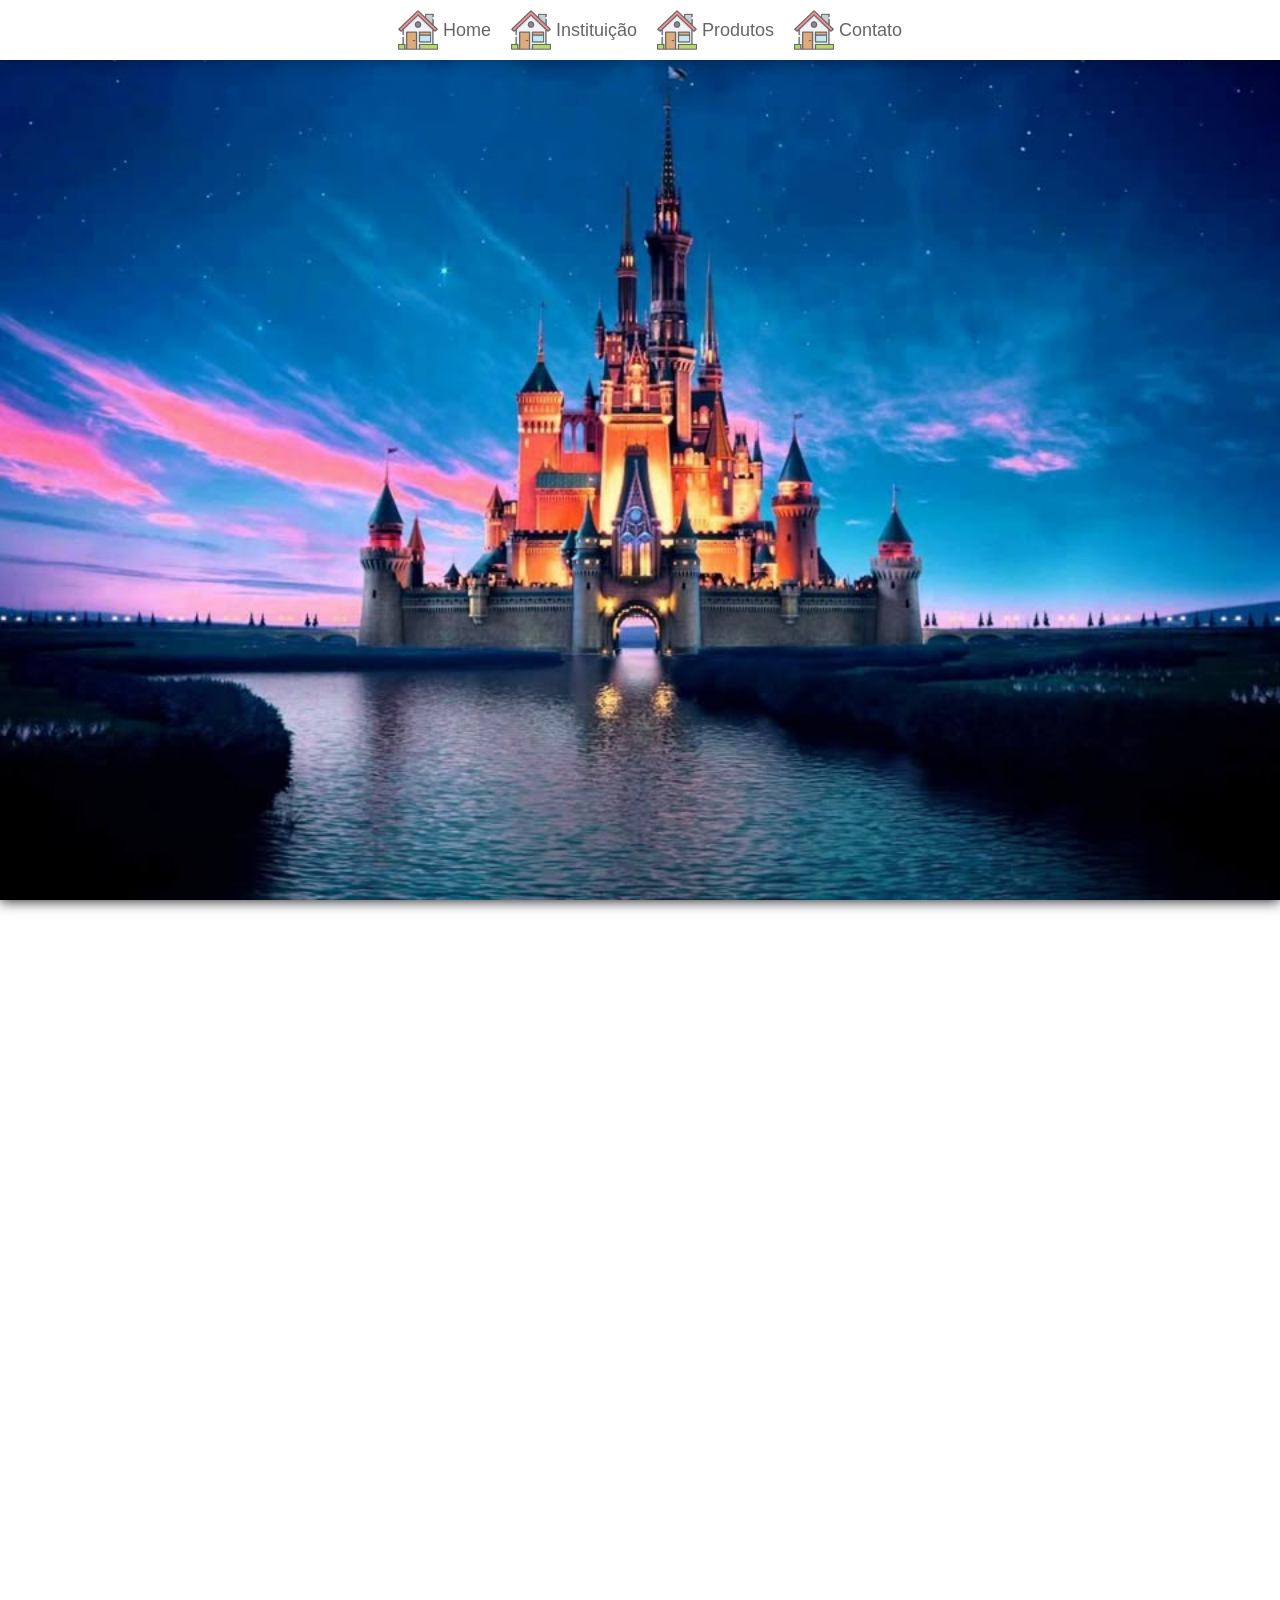
==== Home/index.html @ 353a042f "Add files via upload" ====
<!DOCTYPE html>
<html lang="en">
<head>
    <meta charset="UTF-8">
    <meta name="viewport" content="width=device-width, initial-scale=1.0">
    <title>Site Institucional</title>
    <link rel="stylesheet" href="style.css">
</head>
<body>
      <nav>
         <a class="nav-item" href="../Home/index.html">
             <img class="nav-icon" src="../assets/icons/home.png" alt="">
             <p>Home</p>
        </a>

        <a class="nav-item" href="../Home/index.html">
             <img class="nav-icon" src="../assets/icons/home.png" alt="">
             <p>Instituição</p>
        </a>

        <a class="nav-item" href="../Home/index.html">
             <img class="nav-icon" src="../assets/icons/home.png" alt="">
             <p>Produtos</p>
        </a>

        <a class="nav-item" href="../Home/index.html">
             <img class="nav-icon" src="../assets/icons/home.png" alt="">
             <p>Contato</p>
        </a>
  </nav>

  <section class="s1">

  </section>

  <section class="s2">
     
  </section>

   <script src="script.js"></script>
</body>
</html>
---- Home/style.css ----
*{
    margin: 0;
    padding: 0;
}

nav{
    display: flex;
    gap: 20px;
    justify-content: center;
    padding: 10px;
    box-shadow: 0px 2px 12px #00000042;
    position: fixed;
    top: 0;
    width: 100%;
    background-color: white;
}

.nav-item{
    display: flex;
    align-items: center;
    gap: 5px;
    font-size: 18px;
    text-decoration: none;
    color: black;
    opacity: 0.6;
    transition: all 200ms ease-in-out;
    font-family: Arial, Helvetica, sans-serif;
}

.nav-item:hover{
    opacity: 1;
}

.nav-icon{
    width: 40px;
    height: auto;
}

.s1{
    background-image: url('../assets/images/images.jpg');
    height: 100vh;
    background-position: center;
    background-size: cover;
    background-repeat: no-repeat;
    background-attachment: fixed;
    box-shadow: 0px 2px 12px #000000c7


}

.s2{
    height: 100vh;
}

@media (width <= 1000px){
    nav{
        display: none;
    }
}
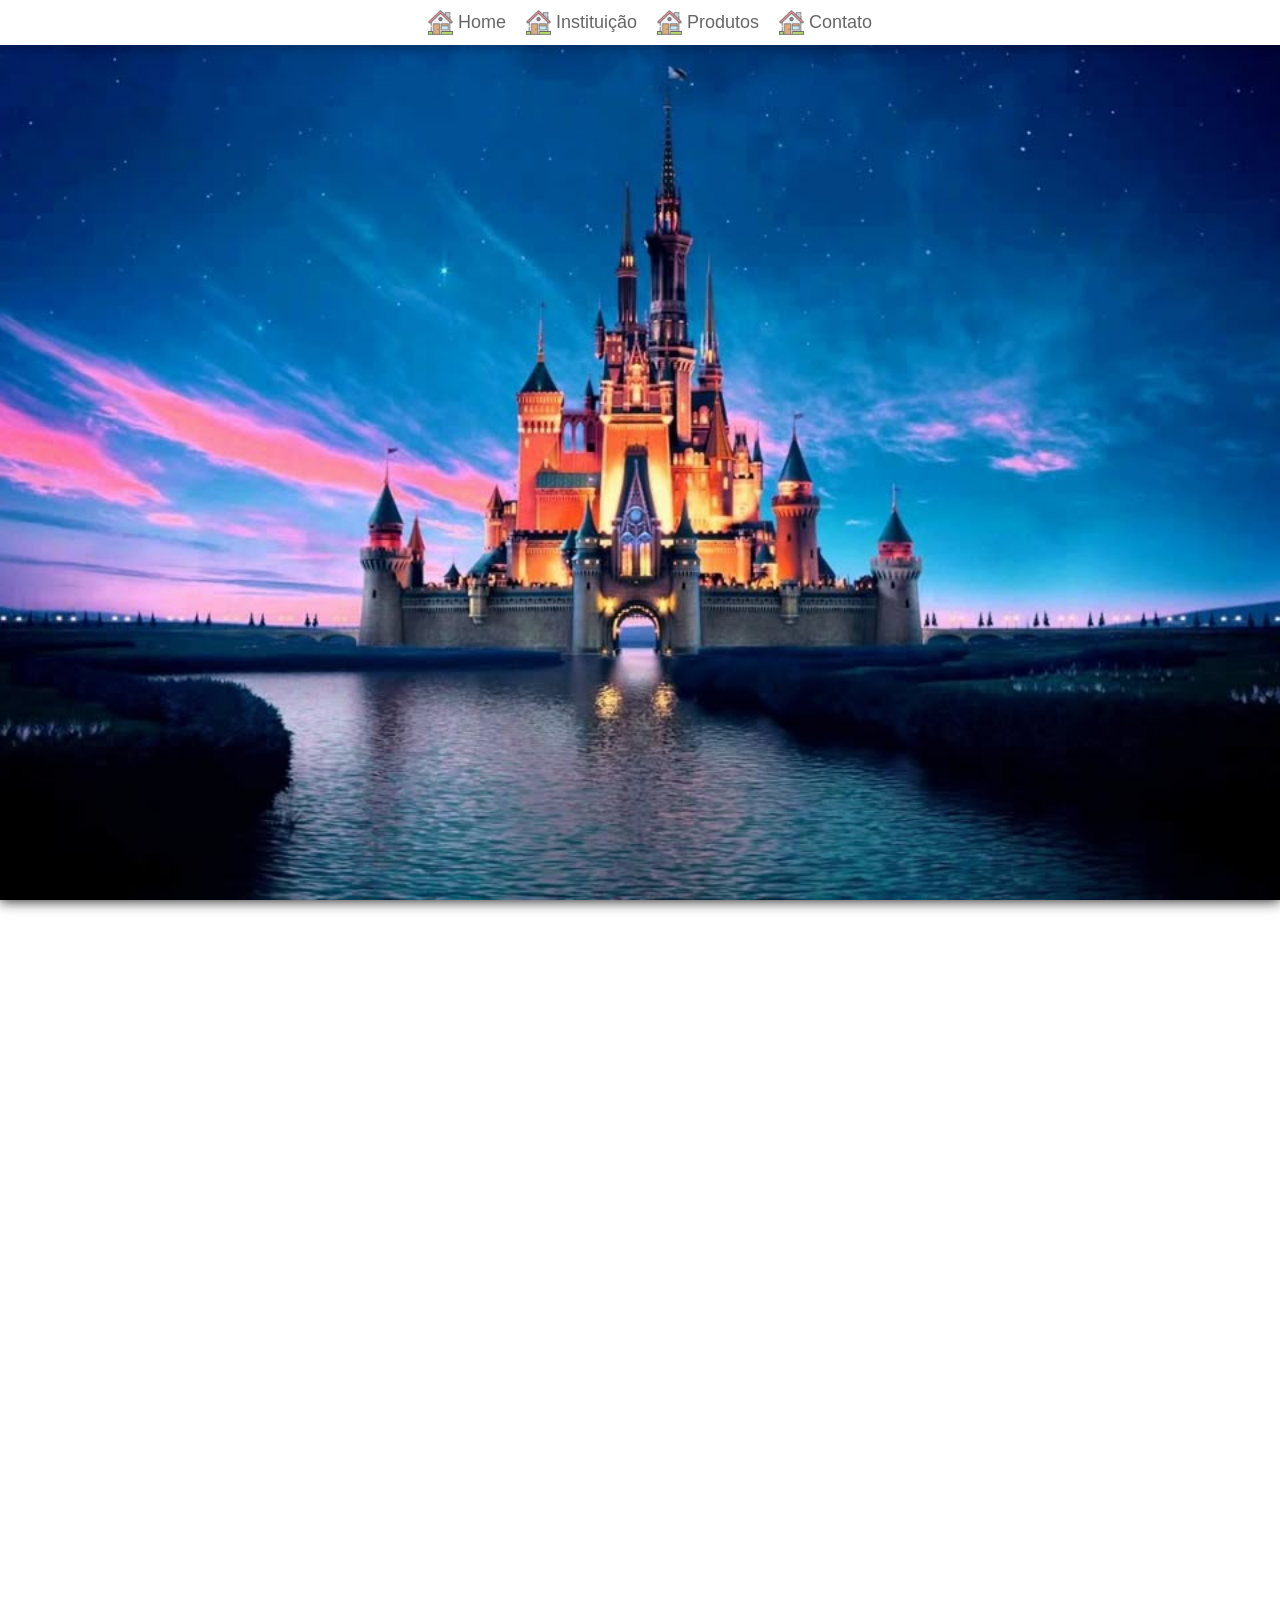
==== commit 6b8cb96c: "Add files via upload" ====
--- a/Home/index.html
+++ b/Home/index.html
@@ -29,9 +29,21 @@
         </a>
   </nav>
 
+  <div id="wrap-open" class="wrap-open" onclick="openMenu()">
+     <img src="../assets/icons/cardapio.png" alt="menu">
+  </div>
+
+  <div id="menu-mobile">
+     <img onclick="fechar()" src="../assets/icons/botao-excluir.png" alt="">
+     <a href="">Home</a>
+     <a href="">Instituição</a>
+     <a href="">Produtos</a>
+     <a href="">Contato</a>
+  </div>
+
   <section class="s1">
 
-  </section>
+  </section> 
 
   <section class="s2">
      
--- a/Home/style.css
+++ b/Home/style.css
@@ -1,9 +1,9 @@
-*{
+* {
     margin: 0;
     padding: 0;
 }
 
-nav{
+nav {
     display: flex;
     gap: 20px;
     justify-content: center;
@@ -15,7 +15,7 @@
     background-color: white;
 }
 
-.nav-item{
+.nav-item {
     display: flex;
     align-items: center;
     gap: 5px;
@@ -27,16 +27,16 @@
     font-family: Arial, Helvetica, sans-serif;
 }
 
-.nav-item:hover{
+.nav-item:hover {
     opacity: 1;
 }
 
-.nav-icon{
-    width: 40px;
+.nav-icon {
+    width: 25px;
     height: auto;
 }
 
-.s1{
+.s1 {
     background-image: url('../assets/images/images.jpg');
     height: 100vh;
     background-position: center;
@@ -44,16 +44,103 @@
     background-repeat: no-repeat;
     background-attachment: fixed;
     box-shadow: 0px 2px 12px #000000c7
-
-
 }
 
-.s2{
+.s2 {
     height: 100vh;
 }
 
-@media (width <= 1000px){
-    nav{
+.wrap-open,
+.wrap-open img {
+    display: none;
+}
+
+#menu-mobile,
+#menu-mobile img {
+    display: none;
+}
+
+
+@media (width <= 1000px) {
+    nav {
         display: none;
     }
-}
+
+    .wrap-open {
+        display: flex;
+        align-items: center;
+        justify-content: center;
+        background-color: white;
+        opacity: 0.5;
+        width: 50px;
+        height: 50px;
+        position: absolute;
+        right: 10px;
+        top: 10px;
+        transition: all 200ms ease-in-out;
+        border-radius: 5px;
+    }
+
+    .wrap-open:hover {
+        cursor: pointer;
+        opacity: 1;
+    }
+
+    .wrap-open img {
+        width: 35px;
+        display: flex;
+    }
+
+    #menu-mobile {
+        display: none;
+        align-items: center;
+        justify-content: center;
+        flex-direction: column;
+        gap: 20px;
+        font-size: 32px;
+        height: 100vh;
+        background-color: white;
+        animation: deCima 1s ease-in-out;
+    }
+
+    #menu-mobile a {
+        text-decoration: none;
+        color: black;
+        font-family: Arial, Helvetica, sans-serif;
+        opacity: 0.5;
+        transition: all 200ms ease-in-out;
+    }
+
+    #menu-mobile a:hover {
+        opacity: 1;
+        font-weight: bold;
+    }
+
+    #menu-mobile img {
+        width: 35px;
+        position: absolute;
+        right: 10px;
+        top: 10px;
+        opacity: 0.5;
+        transition: all 200ms ease-in-out;
+    }
+
+    #menu-mobile img:hover {
+        opacity: 1;
+        cursor: pointer;
+    }
+
+    #menu-mobile img {
+        display: block;
+    }
+        }
+         @keyframes deCima {
+        0% {
+            transform: translateY(-100%);
+            opacity: 0;
+            height: 0vh;
+        }
+        50%{
+            opacity: 0;
+        }
+    }
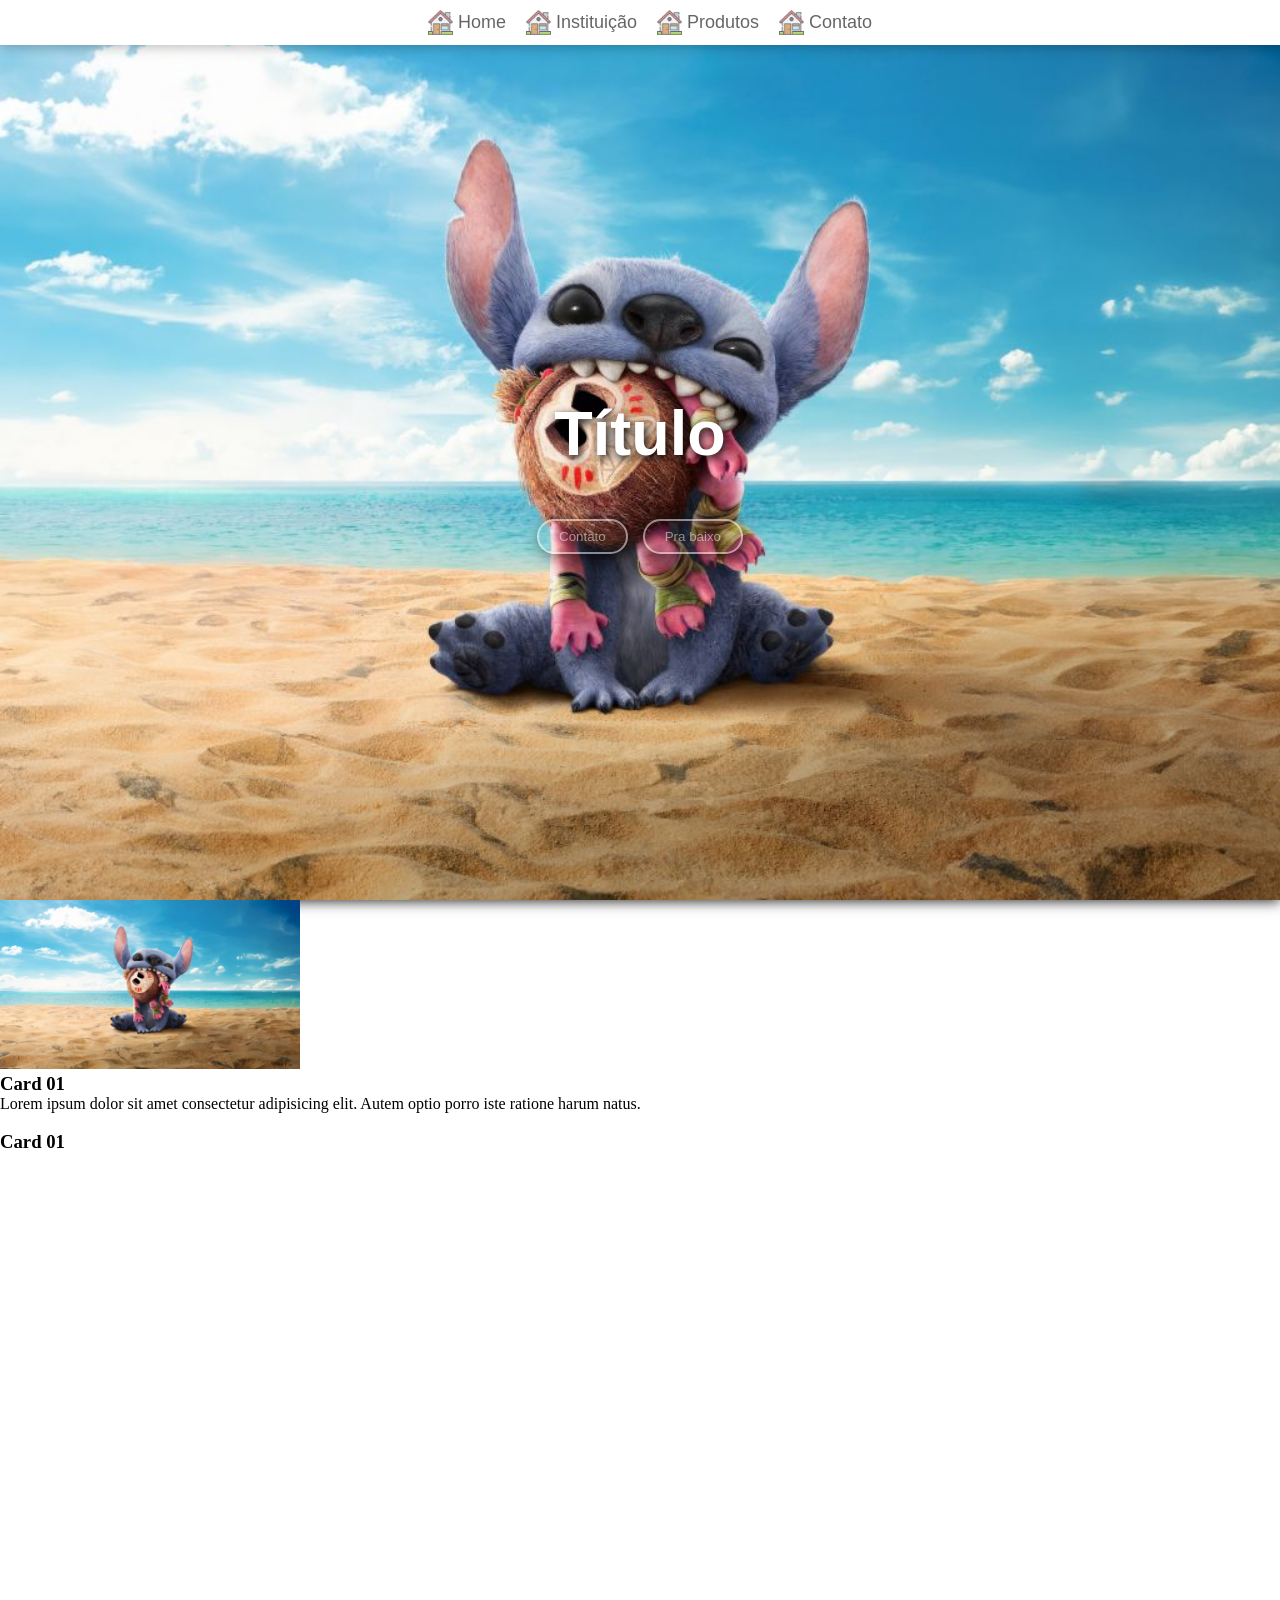
==== commit 564d0724: "Add files via upload" ====
--- a/Home/index.html
+++ b/Home/index.html
@@ -8,22 +8,22 @@
 </head>
 <body>
       <nav>
-         <a class="nav-item" href="../Home/index.html">
+         <a class="nav-item" href="../Home">
              <img class="nav-icon" src="../assets/icons/home.png" alt="">
              <p>Home</p>
         </a>
 
-        <a class="nav-item" href="../Home/index.html">
+        <a class="nav-item" href="../instituição/">
              <img class="nav-icon" src="../assets/icons/home.png" alt="">
              <p>Instituição</p>
         </a>
 
-        <a class="nav-item" href="../Home/index.html">
+        <a class="nav-item" href="../produtos/">
              <img class="nav-icon" src="../assets/icons/home.png" alt="">
              <p>Produtos</p>
         </a>
 
-        <a class="nav-item" href="../Home/index.html">
+        <a class="nav-item" href="../contato/">
              <img class="nav-icon" src="../assets/icons/home.png" alt="">
              <p>Contato</p>
         </a>
@@ -35,17 +35,63 @@
 
   <div id="menu-mobile">
      <img onclick="fechar()" src="../assets/icons/botao-excluir.png" alt="">
-     <a href="">Home</a>
-     <a href="">Instituição</a>
-     <a href="">Produtos</a>
-     <a href="">Contato</a>
+     <a href="../Home/">Home</a>
+     <a href="../instituição/">Instituição</a>
+     <a href="../produtos/">Produtos</a>
+     <a href="../contato/">Contato</a>
   </div>
 
   <section class="s1">
+     <div class="wrap-divs">
+          <div class="tittle-div">
+               <h1>Título</h1>
+          </div>
+          <div class="wrap-btns">
+               <button onclick="">Contato</button>
+               <button onclick="">Pra baixo</button>
+          </div>
+     </div>
 
   </section> 
 
   <section class="s2">
+     <div class="card">
+          <div class="wrap-img">
+               <img src="../assets/images/20079.jpg" alt="Imagem 1" width="300px">
+          </div>
+          <div class="wrap-text">
+               <h3>Card 01</h3>
+          </div>
+          <div>
+               <p>Lorem ipsum dolor sit amet consectetur adipisicing elit. Autem optio porro iste ratione harum natus.</p>
+          </div>
+     </div>
+
+     <div class="card">
+          <div class="wrap-img">
+               <img src="" alt="">
+          </div>
+          <div class="wrap-text">
+               <h3>Card 01</h3>
+          </div>
+          <div >
+               <p></p>
+          </div>
+     </div>
+     </div>
+
+     <div class="card">
+          <div>
+               <img src="" alt="">
+          </div>
+          <div>
+               <h3></h3>
+          </div>
+          <div>
+               <p></p>
+          </div>
+     </div>     
+     </div>
      
   </section>
 
--- a/Home/style.css
+++ b/Home/style.css
@@ -37,19 +37,62 @@
 }
 
 .s1 {
-    background-image: url('../assets/images/images.jpg');
+    background-image: url('../assets/images/20079.jpg');
     height: 100vh;
     background-position: center;
     background-size: cover;
     background-repeat: no-repeat;
     background-attachment: fixed;
-    box-shadow: 0px 2px 12px #000000c7
+    box-shadow: 0px 2px 12px #000000c7;
+    display: flex;
+    align-items: center;
+    justify-content: center;
+}
+
+.wrap-divs{ 
+    padding: 20px;
+
+}
+
+.tittle-div{
+    padding: 50px;
+    font-size: 42px; 
+    color: white;
+    font-family: Arial, Helvetica, sans-serif;
+    text-shadow: 2px 3px 10px black;
+}
+
+.wrap-btns{ 
+    display: flex;
+    justify-content: center;
+    gap: 15px;
+}
+
+.wrap-btns button{
+    padding: 8px 20px 8px 20px;
+    border-radius: 999px;
+    border: none;
+    border: 2px solid white;
+    color: white;
+    font-family: Arial, Helvetica, sans-serif;
+    background: none;
+    box-shadow: 2px 3px 15px black;
+    opacity: 0.5;
+    transition: all 400ms linear;
+}
+
+.wrap-btns button:hover{
+    cursor: pointer;
+    opacity: 8;
+    border: 2px solid #13e0ff;
+    color: #13e0ff;
+     box-shadow: 2px 3px 15px white;
+     transform: scale(1.1);
 }
 
 .s2 {
     height: 100vh;
 }
-
 .wrap-open,
 .wrap-open img {
     display: none;
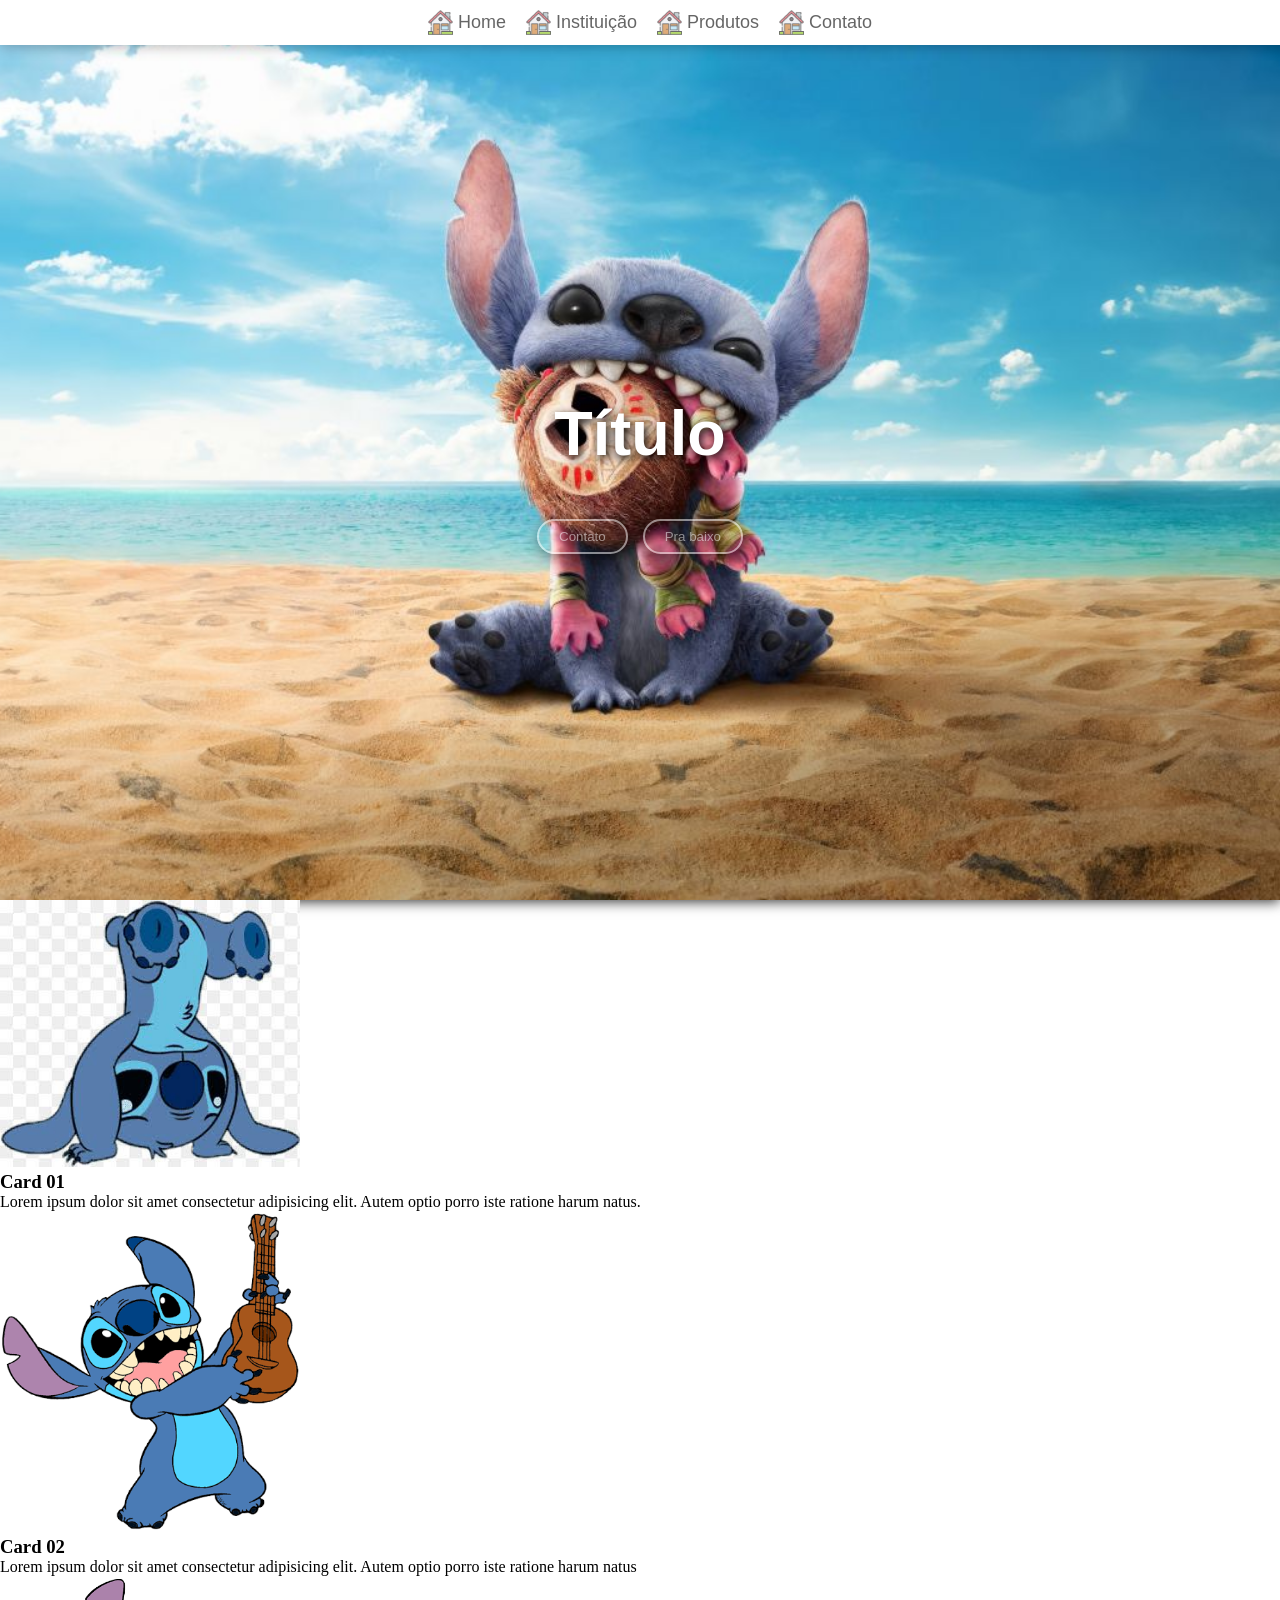
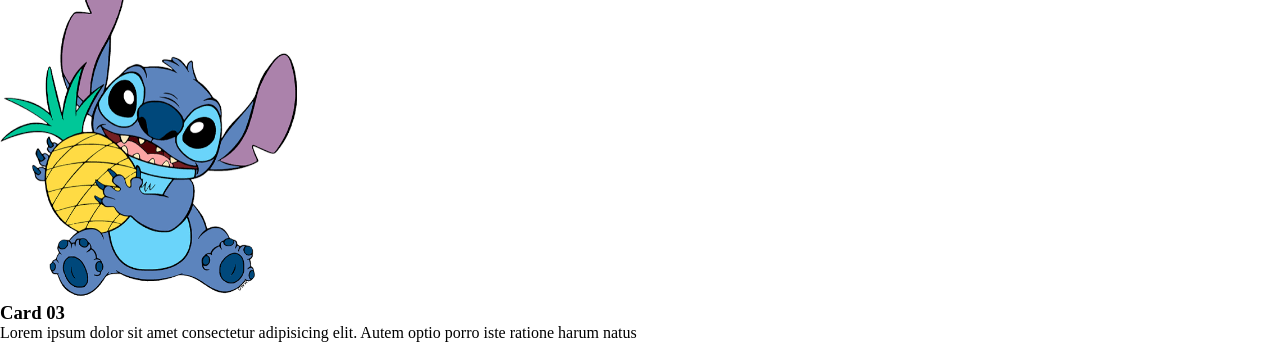
==== commit 5b803633: "Add files via upload" ====
--- a/Home/index.html
+++ b/Home/index.html
@@ -47,17 +47,16 @@
                <h1>Título</h1>
           </div>
           <div class="wrap-btns">
-               <button onclick="">Contato</button>
-               <button onclick="">Pra baixo</button>
+               <button onclick="irParaContato()">Contato</button>
+               <button onclick="irParaBaixo()">Pra baixo</button>
           </div>
      </div>
-
   </section> 
 
-  <section class="s2">
+  <section class="s2" id="s2">
      <div class="card">
           <div class="wrap-img">
-               <img src="../assets/images/20079.jpg" alt="Imagem 1" width="300px">
+               <img src="../assets/images/imagem1.jpg" alt="Imagem 1" width="300px">
           </div>
           <div class="wrap-text">
                <h3>Card 01</h3>
@@ -69,26 +68,26 @@
 
      <div class="card">
           <div class="wrap-img">
-               <img src="" alt="">
+               <img src="../assets/images/imagem 2.png" alt="Imagem 2" width="300px"> 
           </div>
           <div class="wrap-text">
-               <h3>Card 01</h3>
+               <h3>Card 02</h3>
           </div>
           <div >
-               <p></p>
+               <p>Lorem ipsum dolor sit amet consectetur adipisicing elit. Autem optio porro iste ratione harum natus</p>
           </div>
      </div>
      </div>
 
      <div class="card">
           <div>
-               <img src="" alt="">
+               <img src="../assets/images/imagem3.png" alt="Imagem 3" width="300px">
           </div>
           <div>
-               <h3></h3>
+               <h3>Card 03</h3>
           </div>
           <div>
-               <p></p>
+               <p>Lorem ipsum dolor sit amet consectetur adipisicing elit. Autem optio porro iste ratione harum natus</p>
           </div>
      </div>     
      </div>
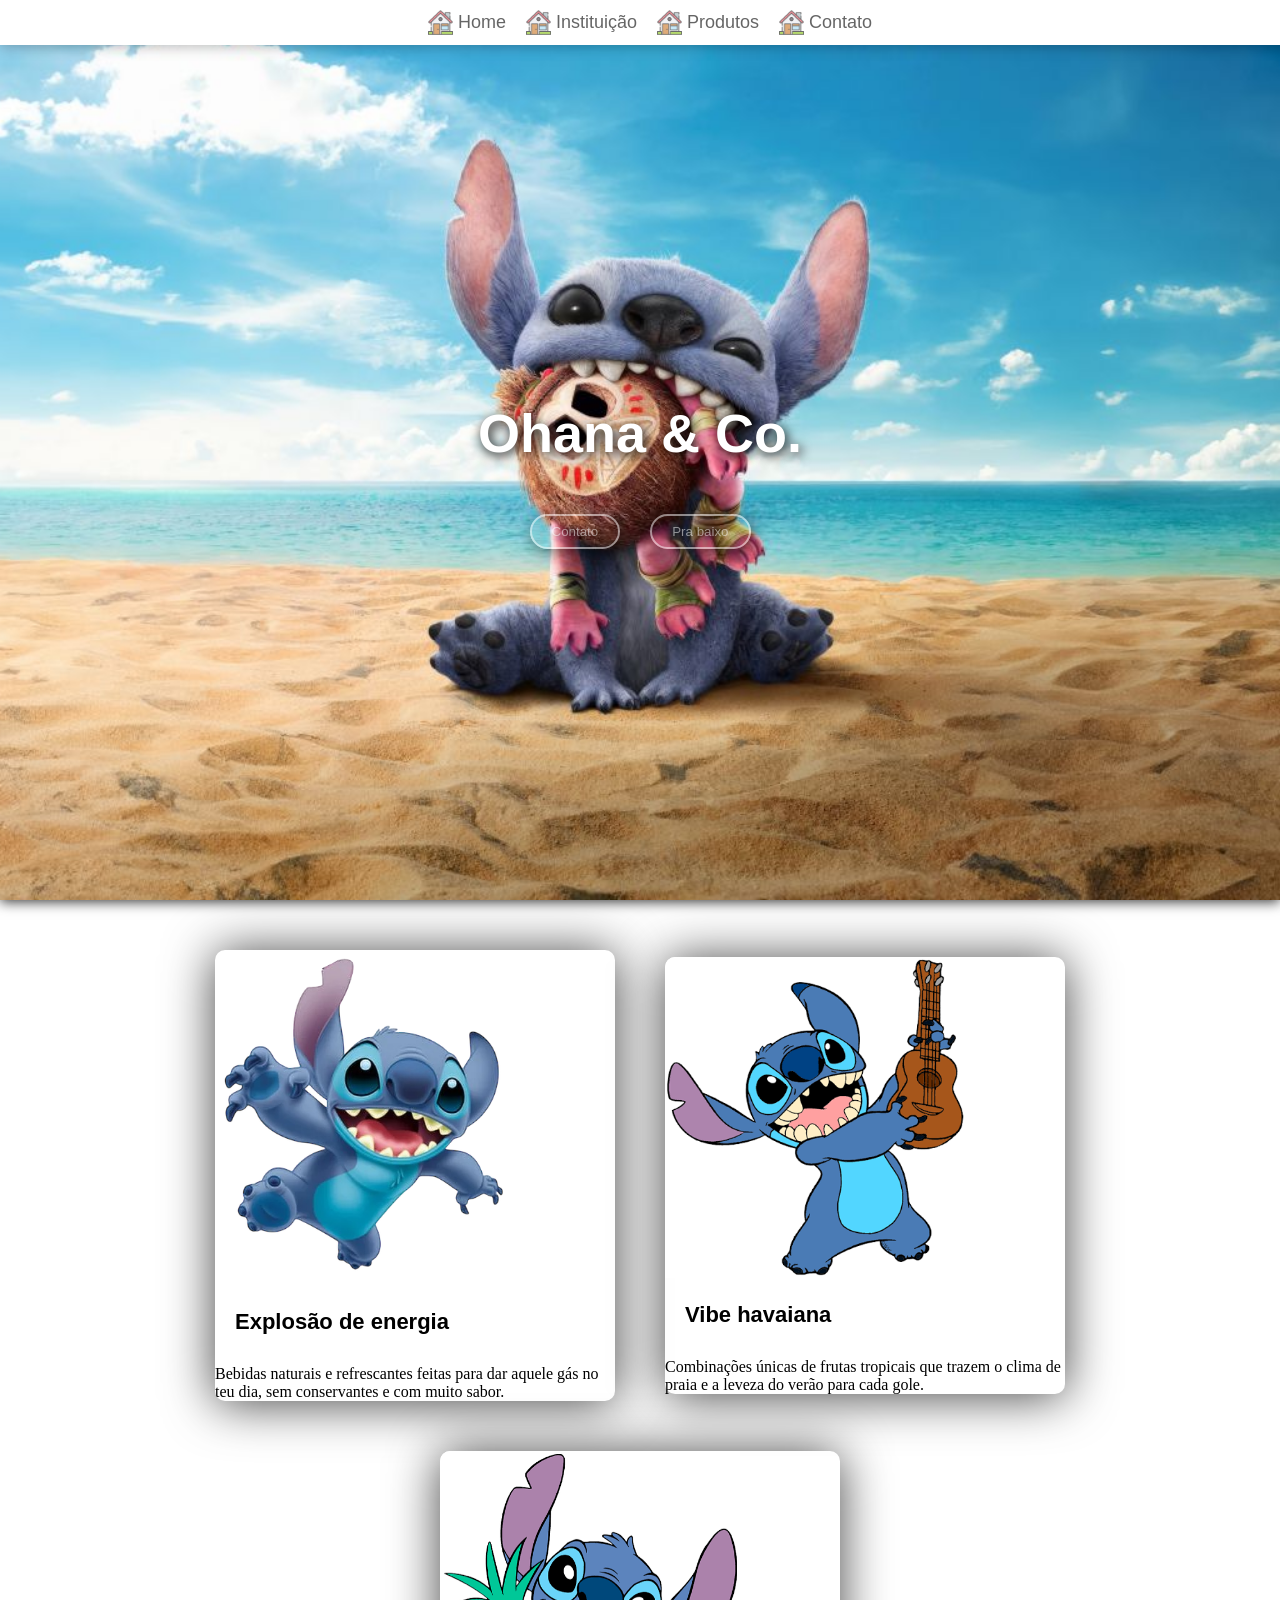
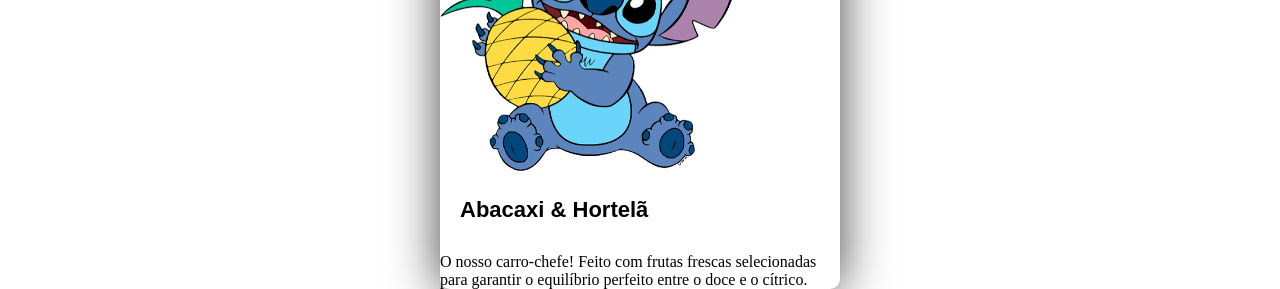
==== commit caca7eee: "Add files via upload" ====
--- a/Home/index.html
+++ b/Home/index.html
@@ -44,7 +44,7 @@
   <section class="s1">
      <div class="wrap-divs">
           <div class="tittle-div">
-               <h1>Título</h1>
+               <h1>Ohana & Co.</h1>
           </div>
           <div class="wrap-btns">
                <button onclick="irParaContato()">Contato</button>
@@ -56,13 +56,13 @@
   <section class="s2" id="s2">
      <div class="card">
           <div class="wrap-img">
-               <img src="../assets/images/imagem1.jpg" alt="Imagem 1" width="300px">
+               <img src="../assets/images/imagem01.png" alt="Imagem 1" width="300px">
           </div>
           <div class="wrap-text">
-               <h3>Card 01</h3>
+               <h3>Explosão de energia</h3>
           </div>
           <div>
-               <p>Lorem ipsum dolor sit amet consectetur adipisicing elit. Autem optio porro iste ratione harum natus.</p>
+               <p>Bebidas naturais e refrescantes feitas para dar aquele gás no teu dia, sem conservantes e com muito sabor.</p>
           </div>
      </div>
 
@@ -71,23 +71,23 @@
                <img src="../assets/images/imagem 2.png" alt="Imagem 2" width="300px"> 
           </div>
           <div class="wrap-text">
-               <h3>Card 02</h3>
+               <h3>Vibe havaiana</h3>
           </div>
           <div >
-               <p>Lorem ipsum dolor sit amet consectetur adipisicing elit. Autem optio porro iste ratione harum natus</p>
+               <p>Combinações únicas de frutas tropicais que trazem o clima de praia e a leveza do verão para cada gole.</p>
           </div>
      </div>
      </div>
 
      <div class="card">
-          <div>
+          <div class="wrap-img">
                <img src="../assets/images/imagem3.png" alt="Imagem 3" width="300px">
           </div>
-          <div>
-               <h3>Card 03</h3>
+          <div class="wrap-text">
+               <h3>Abacaxi & Hortelã</h3>
           </div>
           <div>
-               <p>Lorem ipsum dolor sit amet consectetur adipisicing elit. Autem optio porro iste ratione harum natus</p>
+               <p>O nosso carro-chefe! Feito com frutas frescas selecionadas para garantir o equilíbrio perfeito entre o doce e o cítrico.</p>
           </div>
      </div>     
      </div>
--- a/Home/style.css
+++ b/Home/style.css
@@ -13,6 +13,7 @@
     top: 0;
     width: 100%;
     background-color: white;
+    z-index: 999;
 }
 
 .nav-item {
@@ -56,16 +57,17 @@
 
 .tittle-div{
     padding: 50px;
-    font-size: 42px; 
+    font-size: 36px; 
     color: white;
     font-family: Arial, Helvetica, sans-serif;
-    text-shadow: 2px 3px 10px black;
+    text-shadow: 2px 3px 12px black;
 }
 
 .wrap-btns{ 
     display: flex;
     justify-content: center;
-    gap: 15px;
+    gap: 30px;
+    border-radius: 20px;
 }
 
 .wrap-btns button{
@@ -91,8 +93,48 @@
 }
 
 .s2 {
-    height: 100vh;
-}
+    height: 80vh;
+    display: flex;
+    align-items: center;
+    justify-content: center;
+    gap: 50px;
+    flex-wrap: wrap;
+    padding: 50px;
+}
+
+.card{
+    width: 400px;
+    box-shadow: 0px 2px 50px #000000be;
+    transition: all 200ms ease-in-out;
+    border-radius: 10px;
+}
+
+.wrap-img{
+    border-top-left-radius: 10px;
+    border-top-right-radius: 10px;
+    overflow: hidden;
+}
+
+.card:hover{
+    box-shadow: 2px 5px 10px #000000b0;
+    transform: translateY(10px);
+}
+
+.wrap-text{
+    padding: 20px;
+    font-family: Arial, Helvetica, sans-serif;
+}
+
+.wrap-text h3{
+    font-size: 22px;
+    font-weight: bolder;
+    margin-bottom: 10px;
+}
+
+.wrap-text p{
+    font-size: 18px;
+}
+
 .wrap-open,
 .wrap-open img {
     display: none;
@@ -176,6 +218,11 @@
     #menu-mobile img {
         display: block;
     }
+
+    .tittle-div{
+        padding: 20px;
+        font-size: 20px;
+    }
         }
          @keyframes deCima {
         0% {
